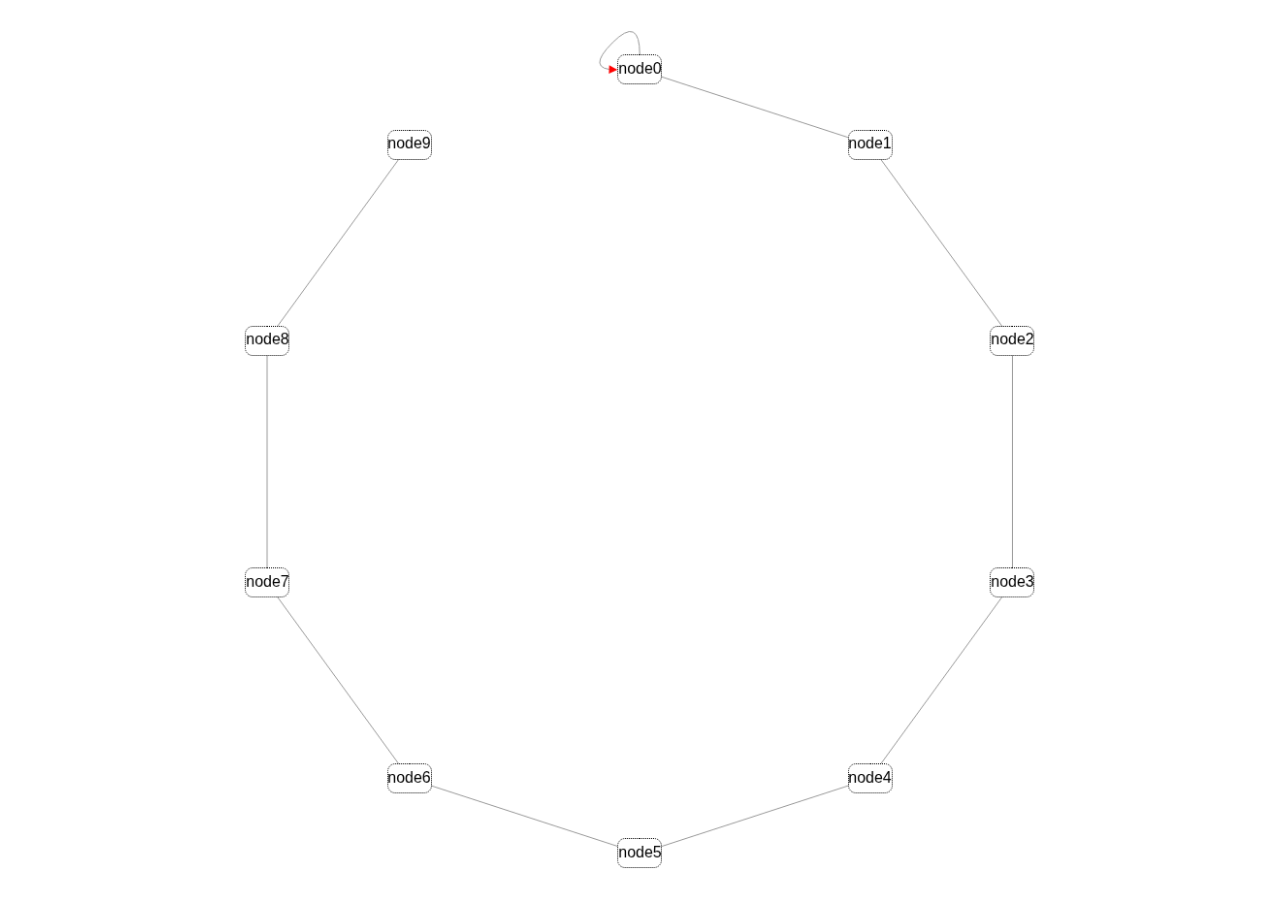
==== html/index_cytoscape.html @ 7cd0bf69 "basic cytoscape diagram" ====
<html>
<head>
  <title>Cytoscape test</title>
  <script src='js/cytoscape.min.js'></script>
</head>

<style>
  #cy {
    width: 100%;
    height: 100%;
    position: absolute;
    top: 0px;
    left: 0px;
  }
</style>

<body>
  <div id="cy"></div>

  <script language="javascript">
  var cy = cytoscape({
    container: document.getElementById('cy'),
    style: [
      {
        selector: 'node',
        style: {
          "label": "data(id)",
          "width": "label",
          "text-valign": "center",
          "text-halign": "center",
          "shape": "round-rectangle",
          "background-color": "#ffffff",
          "border-width": "1",
          "border-style": "dotted",
          "border-color": "#000000",
        }
      },
      {
        selector: 'edge',
        style: {
          "width": "1",
          "target-arrow-shape": "triangle",
          "target-arrow-color": "#ff0000"
        }
      }
    ]
  });

  var prev_source = 'node0';
  cy.add({
    data: {id: prev_source}
  });

  for (var i = 1; i < 10; i++) {
    var source = 'node' + i;

    cy.add({
      data: {id: source}
    });

    cy.add({
      data: {
        id: 'edge' + i,
        source: source,
        target: prev_source
      }
    });

    prev_source = source;
  }

  cy.add({
    data: {
      id: 'edge_loop',
      source: 'node0',
      target: 'node0'
    }
  });

  var layout = cy.layout({
    name: 'circle'
  });

  layout.run();

  </script>
</body>


</html>
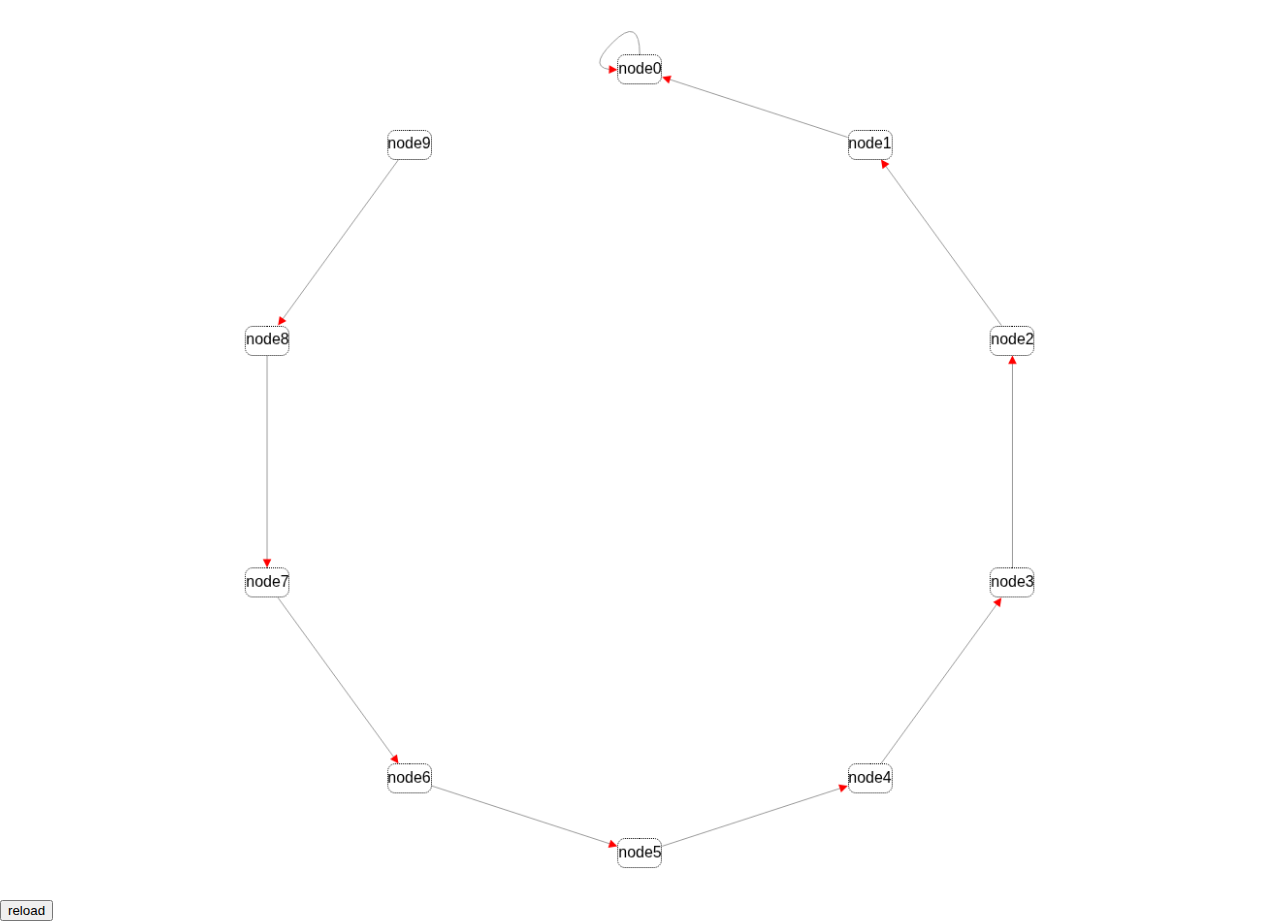
==== commit 133c5b1a: "added a button to reload the layout" ====
--- a/html/index_cytoscape.html
+++ b/html/index_cytoscape.html
@@ -39,6 +39,7 @@
         selector: 'edge',
         style: {
           "width": "1",
+          "curve-style": "straight",
           "target-arrow-shape": "triangle",
           "target-arrow-color": "#ff0000"
         }
@@ -83,6 +84,21 @@
 
   layout.run();
 
+  function reloadCytoscape() {
+    var layout = cy.layout({
+      name: 'circle'
+    });
+    layout.run();
+  }
+
+  var buttonReload = document.createElement('input');
+  buttonReload.setAttribute('type', 'button');
+  buttonReload.setAttribute('name', 'reload');
+  buttonReload.setAttribute('value', 'reload');
+  cyElement = document.getElementById('cy'),
+  cyElement.appendChild(buttonReload);
+
+  buttonReload.onclick = reloadCytoscape;
   </script>
 </body>
 
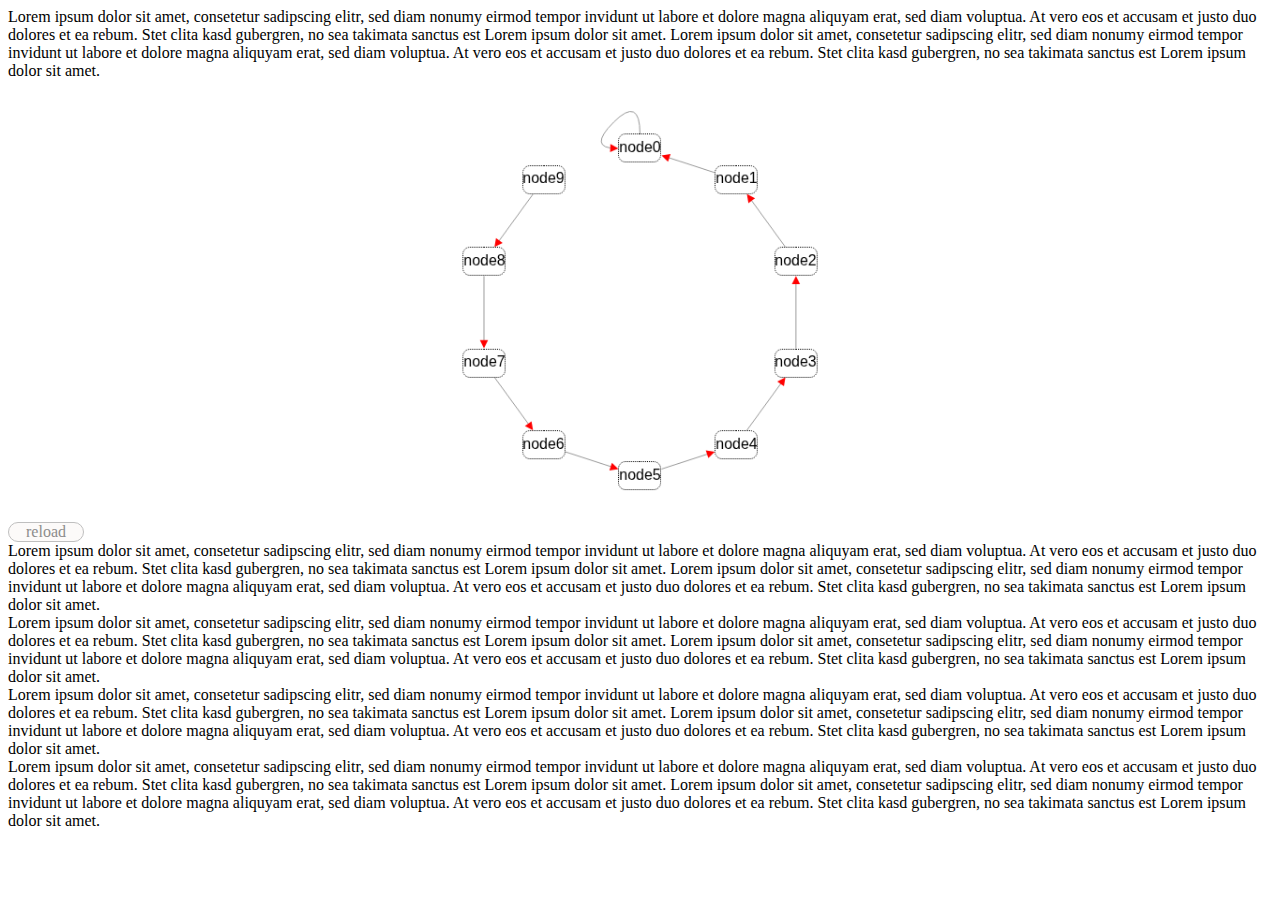
==== commit e08b815a: "trying to organize the divs..." ====
--- a/html/index_cytoscape.html
+++ b/html/index_cytoscape.html
@@ -7,17 +7,67 @@
 <style>
   #cy {
     width: 100%;
-    height: 100%;
-    position: absolute;
+    height: 50%;
+    position: relative;
     top: 0px;
     left: 0px;
+  }
+
+  .btn-class{
+   display: inline-block;
+   border:1px solid #BFBFBF;
+   color: #8C8C8C;
+   border-radius: 30px;
+   -webkit-border-radius: 30px;
+   -moz-border-radius: 30px;
+   font-family: Verdana;
+   width: auto;
+   height: auto;
+   font-size: 16px;
+   padding: 0px 17px;
+   background-color: #FCFAF9;
+  }
+
+  .btn-class:hover, .btn-class:active{
+   border:1px solid #BFBFBF;
+   color: #8C8C8C;
+   background-color: #E8E8E8;
   }
 </style>
 
 <body>
-  <div id="cy"></div>
+  <div>
+Lorem ipsum dolor sit amet, consetetur sadipscing elitr, sed diam nonumy eirmod tempor invidunt ut labore et dolore magna aliquyam erat, sed diam voluptua. At vero eos et accusam et justo duo dolores et ea rebum. Stet clita kasd gubergren, no sea takimata sanctus est Lorem ipsum dolor sit amet. Lorem ipsum dolor sit amet, consetetur sadipscing elitr, sed diam nonumy eirmod tempor invidunt ut labore et dolore magna aliquyam erat, sed diam voluptua. At vero eos et accusam et justo duo dolores et ea rebum. Stet clita kasd gubergren, no sea takimata sanctus est Lorem ipsum dolor sit amet.
+  </div>
+  <div id="cytowidget">
+    <div id="cy"></div>
+    <div id="buttons"></div>
+  </div>
+  <div>
+Lorem ipsum dolor sit amet, consetetur sadipscing elitr, sed diam nonumy eirmod tempor invidunt ut labore et dolore magna aliquyam erat, sed diam voluptua. At vero eos et accusam et justo duo dolores et ea rebum. Stet clita kasd gubergren, no sea takimata sanctus est Lorem ipsum dolor sit amet. Lorem ipsum dolor sit amet, consetetur sadipscing elitr, sed diam nonumy eirmod tempor invidunt ut labore et dolore magna aliquyam erat, sed diam voluptua. At vero eos et accusam et justo duo dolores et ea rebum. Stet clita kasd gubergren, no sea takimata sanctus est Lorem ipsum dolor sit amet.
+  </div>
+  <div>
+Lorem ipsum dolor sit amet, consetetur sadipscing elitr, sed diam nonumy eirmod tempor invidunt ut labore et dolore magna aliquyam erat, sed diam voluptua. At vero eos et accusam et justo duo dolores et ea rebum. Stet clita kasd gubergren, no sea takimata sanctus est Lorem ipsum dolor sit amet. Lorem ipsum dolor sit amet, consetetur sadipscing elitr, sed diam nonumy eirmod tempor invidunt ut labore et dolore magna aliquyam erat, sed diam voluptua. At vero eos et accusam et justo duo dolores et ea rebum. Stet clita kasd gubergren, no sea takimata sanctus est Lorem ipsum dolor sit amet.
+  </div>
+  <div>
+Lorem ipsum dolor sit amet, consetetur sadipscing elitr, sed diam nonumy eirmod tempor invidunt ut labore et dolore magna aliquyam erat, sed diam voluptua. At vero eos et accusam et justo duo dolores et ea rebum. Stet clita kasd gubergren, no sea takimata sanctus est Lorem ipsum dolor sit amet. Lorem ipsum dolor sit amet, consetetur sadipscing elitr, sed diam nonumy eirmod tempor invidunt ut labore et dolore magna aliquyam erat, sed diam voluptua. At vero eos et accusam et justo duo dolores et ea rebum. Stet clita kasd gubergren, no sea takimata sanctus est Lorem ipsum dolor sit amet.
+  </div>
+  <div>
+Lorem ipsum dolor sit amet, consetetur sadipscing elitr, sed diam nonumy eirmod tempor invidunt ut labore et dolore magna aliquyam erat, sed diam voluptua. At vero eos et accusam et justo duo dolores et ea rebum. Stet clita kasd gubergren, no sea takimata sanctus est Lorem ipsum dolor sit amet. Lorem ipsum dolor sit amet, consetetur sadipscing elitr, sed diam nonumy eirmod tempor invidunt ut labore et dolore magna aliquyam erat, sed diam voluptua. At vero eos et accusam et justo duo dolores et ea rebum. Stet clita kasd gubergren, no sea takimata sanctus est Lorem ipsum dolor sit amet.
+  </div>
 
   <script language="javascript">
+
+  var buttonReload = document.createElement('input');
+  buttonReload.setAttribute('type', 'button');
+  buttonReload.setAttribute('name', 'reload');
+  buttonReload.setAttribute('value', 'reload');
+  buttonReload.setAttribute('class', 'btn-class');
+  cyElement = document.getElementById('buttons'),
+  cyElement.appendChild(buttonReload);
+
+  buttonReload.onclick = reloadCytoscape;
+
   var cy = cytoscape({
     container: document.getElementById('cy'),
     style: [
@@ -91,14 +141,6 @@
     layout.run();
   }
 
-  var buttonReload = document.createElement('input');
-  buttonReload.setAttribute('type', 'button');
-  buttonReload.setAttribute('name', 'reload');
-  buttonReload.setAttribute('value', 'reload');
-  cyElement = document.getElementById('cy'),
-  cyElement.appendChild(buttonReload);
-
-  buttonReload.onclick = reloadCytoscape;
   </script>
 </body>
 
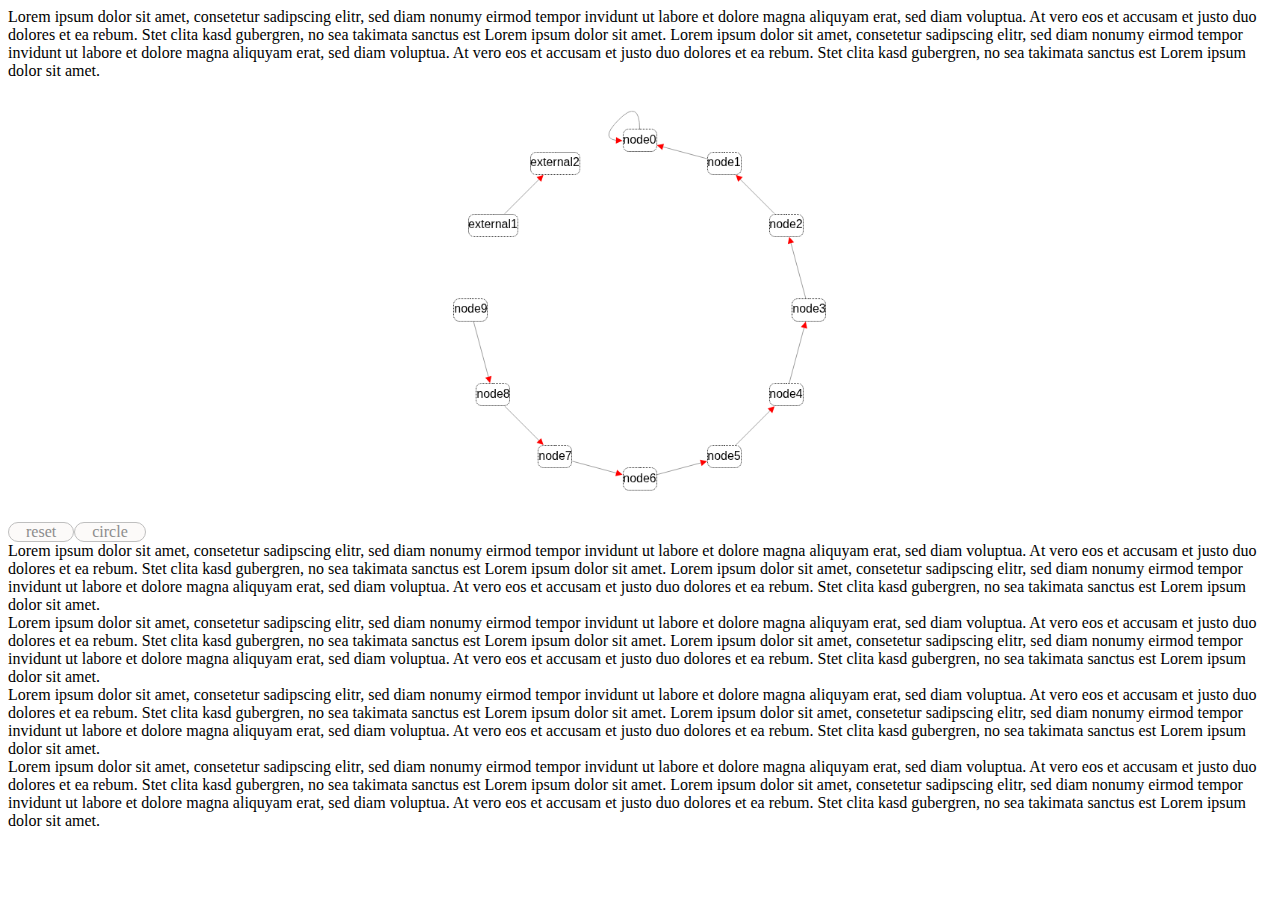
==== commit 193fbc15: "experiments with layouts and variables in js" ====
--- a/html/index_cytoscape.html
+++ b/html/index_cytoscape.html
@@ -55,18 +55,36 @@
   <div>
 Lorem ipsum dolor sit amet, consetetur sadipscing elitr, sed diam nonumy eirmod tempor invidunt ut labore et dolore magna aliquyam erat, sed diam voluptua. At vero eos et accusam et justo duo dolores et ea rebum. Stet clita kasd gubergren, no sea takimata sanctus est Lorem ipsum dolor sit amet. Lorem ipsum dolor sit amet, consetetur sadipscing elitr, sed diam nonumy eirmod tempor invidunt ut labore et dolore magna aliquyam erat, sed diam voluptua. At vero eos et accusam et justo duo dolores et ea rebum. Stet clita kasd gubergren, no sea takimata sanctus est Lorem ipsum dolor sit amet.
   </div>
+  <script language="javascript">
+
+  externalData = [
+    { 'data': {'id': 'external1'} },
+    { data: {id: 'external2'} },
+    { data: {id: 'extedge1', source: 'external1',target: 'external2'} }
+  ];
+
+  </script>
 
   <script language="javascript">
 
+  cyElement = document.getElementById('buttons');
+
   var buttonReload = document.createElement('input');
   buttonReload.setAttribute('type', 'button');
-  buttonReload.setAttribute('name', 'reload');
-  buttonReload.setAttribute('value', 'reload');
+  buttonReload.setAttribute('name', 'reset');
+  buttonReload.setAttribute('value', 'reset');
   buttonReload.setAttribute('class', 'btn-class');
-  cyElement = document.getElementById('buttons'),
   cyElement.appendChild(buttonReload);
+  buttonReload.onclick = reloadCytoscape;
 
-  buttonReload.onclick = reloadCytoscape;
+  var buttonLayout = document.createElement('input');
+  buttonLayout.setAttribute('type', 'button');
+  buttonLayout.setAttribute('name', 'layout');
+  buttonLayout.setAttribute('value', 'layout');
+  buttonLayout.setAttribute('class', 'btn-class');
+  cyElement.appendChild(buttonLayout);
+  buttonLayout.onclick = changeLayout;
+
 
   var cy = cytoscape({
     container: document.getElementById('cy'),
@@ -128,11 +146,38 @@
     }
   });
 
-  var layout = cy.layout({
-    name: 'circle'
-  });
+  cy.add(externalData);
 
-  layout.run();
+  var layouts = [
+    'null',
+    'random',
+    'preset',
+    'grid',
+    'circle',
+    'concentric',
+    'breadthfirst',
+    'cose'
+  ];
+
+  var currentLayout = 4;
+
+  function setLayout() {
+    var layout = cy.layout({
+      name: layouts[currentLayout]
+    });
+
+    buttonLayout.setAttribute('value', layouts[currentLayout]);
+
+    layout.run();
+  }
+
+  function changeLayout() {
+    currentLayout++;
+    if (currentLayout >= layouts.length) {
+      currentLayout = 0;
+    }
+    setLayout();
+  }
 
   function reloadCytoscape() {
     var layout = cy.layout({
@@ -141,6 +186,8 @@
     layout.run();
   }
 
+  setLayout();
+
   </script>
 </body>
 
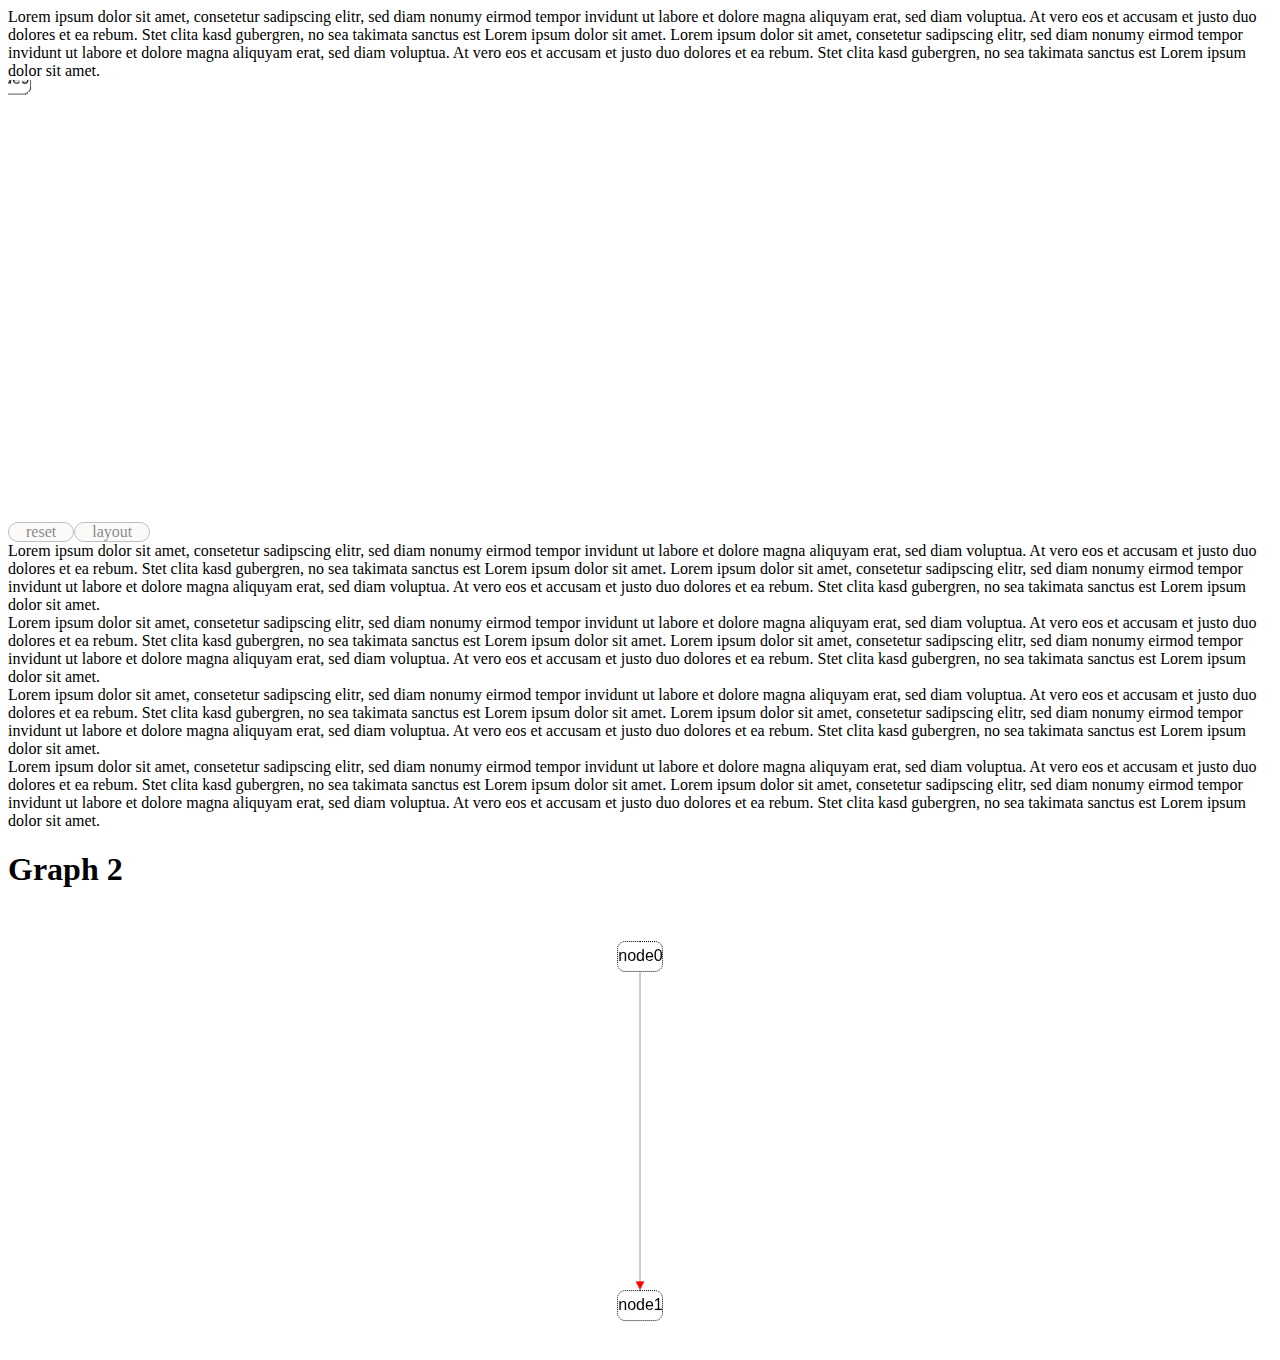
==== commit 9b7e7a53: "added a 2nd graph" ====
--- a/html/index_cytoscape.html
+++ b/html/index_cytoscape.html
@@ -5,7 +5,7 @@
 </head>
 
 <style>
-  #cy {
+  .cygraph {
     width: 100%;
     height: 50%;
     position: relative;
@@ -40,7 +40,7 @@
 Lorem ipsum dolor sit amet, consetetur sadipscing elitr, sed diam nonumy eirmod tempor invidunt ut labore et dolore magna aliquyam erat, sed diam voluptua. At vero eos et accusam et justo duo dolores et ea rebum. Stet clita kasd gubergren, no sea takimata sanctus est Lorem ipsum dolor sit amet. Lorem ipsum dolor sit amet, consetetur sadipscing elitr, sed diam nonumy eirmod tempor invidunt ut labore et dolore magna aliquyam erat, sed diam voluptua. At vero eos et accusam et justo duo dolores et ea rebum. Stet clita kasd gubergren, no sea takimata sanctus est Lorem ipsum dolor sit amet.
   </div>
   <div id="cytowidget">
-    <div id="cy"></div>
+    <div id="cy" class='cygraph'></div>
     <div id="buttons"></div>
   </div>
   <div>
@@ -55,13 +55,7 @@
   <div>
 Lorem ipsum dolor sit amet, consetetur sadipscing elitr, sed diam nonumy eirmod tempor invidunt ut labore et dolore magna aliquyam erat, sed diam voluptua. At vero eos et accusam et justo duo dolores et ea rebum. Stet clita kasd gubergren, no sea takimata sanctus est Lorem ipsum dolor sit amet. Lorem ipsum dolor sit amet, consetetur sadipscing elitr, sed diam nonumy eirmod tempor invidunt ut labore et dolore magna aliquyam erat, sed diam voluptua. At vero eos et accusam et justo duo dolores et ea rebum. Stet clita kasd gubergren, no sea takimata sanctus est Lorem ipsum dolor sit amet.
   </div>
-  <script language="javascript">
-
-  externalData = [
-    { 'data': {'id': 'external1'} },
-    { data: {id: 'external2'} },
-    { data: {id: 'extedge1', source: 'external1',target: 'external2'} }
-  ];
+  <script language="javascript" src="js/data_generated.js">
 
   </script>
 
@@ -129,7 +123,7 @@
 
     cy.add({
       data: {
-        id: 'edge' + i,
+        id: 'genedge' + i,
         source: source,
         target: prev_source
       }
@@ -189,6 +183,63 @@
   setLayout();
 
   </script>
+
+  <h1>Graph 2</h1>
+  <div id="cytowidget2">
+    <div id="cy2" class='cygraph'></div>
+  </div>
+  <script>
+  var cy2 = cytoscape({
+    container: document.getElementById('cy2'),
+    style: [
+      {
+        selector: 'node',
+        style: {
+          "label": "data(id)",
+          "width": "label",
+          "text-valign": "center",
+          "text-halign": "center",
+          "shape": "round-rectangle",
+          "background-color": "#ffffff",
+          "border-width": "1",
+          "border-style": "dotted",
+          "border-color": "#000000",
+        }
+      },
+      {
+        selector: 'edge',
+        style: {
+          "width": "1",
+          "curve-style": "straight",
+          "target-arrow-shape": "triangle",
+          "target-arrow-color": "#ff0000"
+        }
+      }
+    ]
+  });
+
+  cy2.add({
+    data: { id: 'node0' }
+  });
+
+  cy2.add({
+    data: { id: 'node1' }
+  });
+
+  cy2.add({
+    data: {
+      id: 'edge0',
+      source: 'node0',
+      target: 'node1'
+    }
+  });
+
+  var layout2 = cy2.layout({
+    name: 'circle'
+  });
+  layout2.run();
+
+  </script>
 </body>
 
 
